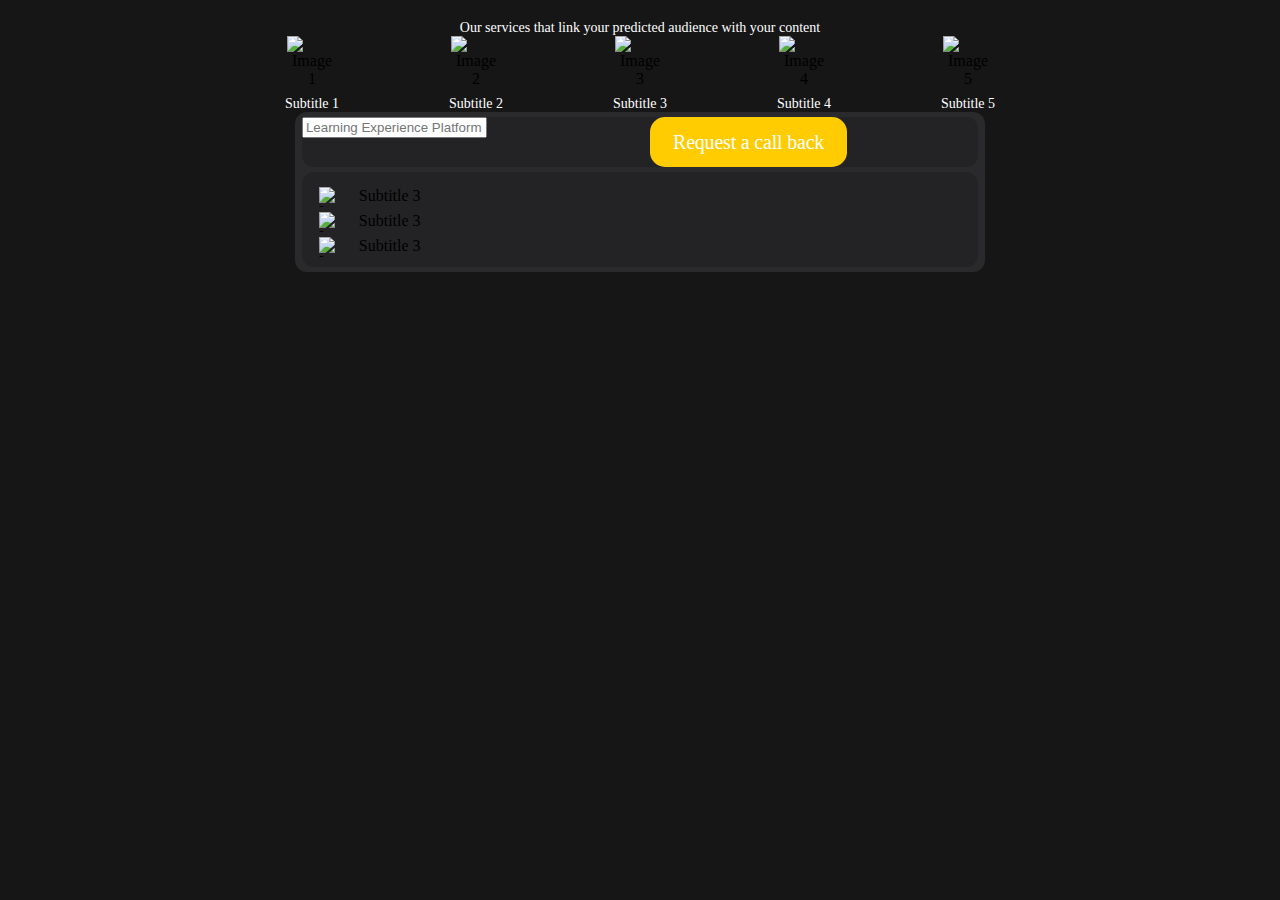
==== index.html @ bbf48a35 "🌂🍂 Checkpoint ./index.html:33983566/3420" ====
<!DOCTYPE html>
<html lang="en">
<head>
<meta charset="UTF-8">
<meta name="viewport" content="width=device-width, initial-scale=1.0">
<title>Div Grid</title>
<style>
    body, html {
        margin: 0;
        padding: 0;
      background-color: #161617;
    }

    .container {
        background-color: #161617;
        width: 100%;
        padding: 20px 0;
        box-sizing: border-box;
    }

    .Entitled {
        max-width: 800px;
        margin: 0 auto;
        display: block;
        gap: 20px;
      text-align: center;
    }
  
  
  
    .title {
        font-size: 14px;
      color: white;
      text-align: center; 
    }
  
      .content {
        max-width: 800px;
        margin: 0 auto;
        display: grid;
        grid-template-columns: repeat(5, 1fr);
        gap: 20px;
    }

    .grid-item {
        text-align: center;
    }

    .grid-item img {
        width: 50px;
        height: 50px;
        display: block;
        margin: 0 auto 10px;
      margin-left: auto;
      margin-right: auto;
      text-align: center; 
    }

    .subtitle {
        font-size: 14px;
      color: white;
      text-align: center; 
    }
  
  
  
      .FormBlock {
        background-color: #2a2a2c;
        width: 90%;
        max-width: 690px;
        padding: 5px 0;
        box-sizing: border-box;
        margin-left: auto;
        margin-right: auto;
         border-radius: 12px;
    }
  
        .FormField {
          background-color: #232325;
        max-width: 98%;
          width: 690px;
        margin: 0 auto;
        display: grid;
        grid-template-columns: repeat(2, 1fr);
        gap: 20px;
          margin-bottom: 5px;
           border-radius: 12px;
    }
  
  
          .FormSuggest {
          background-color: #232325;
             border-radius: 12px;
        max-width: 95%;
        margin: 0 auto;
        display: block;
        gap: 20px;
            text-align: left;
            padding: 10px;
  }
  
            .Sugg {
          background-color: #232325;
              border-radius: 12px;
        max-width: 98%;
        margin: 0 auto;
        display: flex;
        gap: 20px;
            text-align: left;
              margin-top: 5px;
  }
  
  
              .Sugg:hover {
          background-color: #2a2a2c;
  }
  
  
  
  
  
  
    .arrow {
        width: 20px;
        height: 20px;
      text-align: left; 
    }
  
  
  
.FormButton  {
    background-color: #ffcc02;
    color: #fff;
    padding: 8px 15px;
    border: none;
    cursor: pointer;
    font-family: "saasduoPAR" !important;
    font-weight: 100;
    letter-spacing: -0.2px;
    font-size: 20px;
    border-radius: 15px !important;
    margin-left: 0px;
    height: 50px;
    padding-left: 23px;
    padding-right: 23px;
    padding-top: 9px;
}
  
</style>
</head>
<body>

<div class="container">
  
  
  <div class="Entitled">
    <div class="title">Our services that link your predicted audience with your content</div>
    </div>
    <div class="content">
        <div class="grid-item">
            <img src="https://cdn.glitch.global/265632e9-1614-48b8-8076-d1fb44326716/images0.2.png?v=1711030513382" alt="Image 1">
            <div class="subtitle">Subtitle 1</div>
        </div>
        <div class="grid-item">
            <img src="https://cdn.glitch.global/265632e9-1614-48b8-8076-d1fb44326716/images0.2.png?v=1711030513382" alt="Image 2">
            <div class="subtitle">Subtitle 2</div>
        </div>
        <div class="grid-item">
            <img src="https://cdn.glitch.global/265632e9-1614-48b8-8076-d1fb44326716/images0.2.png?v=1711030513382" alt="Image 3">
            <div class="subtitle">Subtitle 3</div>
        </div>
        <div class="grid-item">
            <img src="https://cdn.glitch.global/265632e9-1614-48b8-8076-d1fb44326716/images0.2.png?v=1711030513382" alt="Image 4">
            <div class="subtitle">Subtitle 4</div>
        </div>
        <div class="grid-item">
            <img src="https://cdn.glitch.global/265632e9-1614-48b8-8076-d1fb44326716/images0.2.png?v=1711030513382" alt="Image 5">
            <div class="subtitle">Subtitle 5</div>
        </div>
    </div>
  
  
    <div class="FormBlock">
    <div class="FormField">
              <div class="FormFieldBlock"><input type="text" class="dropdown-inputS" placeholder="Learning Experience Platform">
              </div>
              <div class="FormFieldBlock"><button class="FormButton" onclick="masquerDiv()">Request a call back</button>
              </div>

      </div>
      
        <div class="FormSuggest">
          
<div class="Sugg"><img class="arrow" src="https://cdn.glitch.global/265632e9-1614-48b8-8076-d1fb44326716/images0.2.png?v=1711030513382" alt="Image 3">
<div class="suggestion">Subtitle 3</div></div> 
          
<div class="Sugg"><img class="arrow" src="https://cdn.glitch.global/265632e9-1614-48b8-8076-d1fb44326716/images0.2.png?v=1711030513382" alt="Image 3">
<div class="suggestion">Subtitle 3</div></div> 
          
<div class="Sugg"><img class="arrow" src="https://cdn.glitch.global/265632e9-1614-48b8-8076-d1fb44326716/images0.2.png?v=1711030513382" alt="Image 3">
<div class="suggestion">Subtitle 3</div></div> 
      
      
      </div>
      
      
    </div>
  
  
  
  
</div>

</body>
</html>
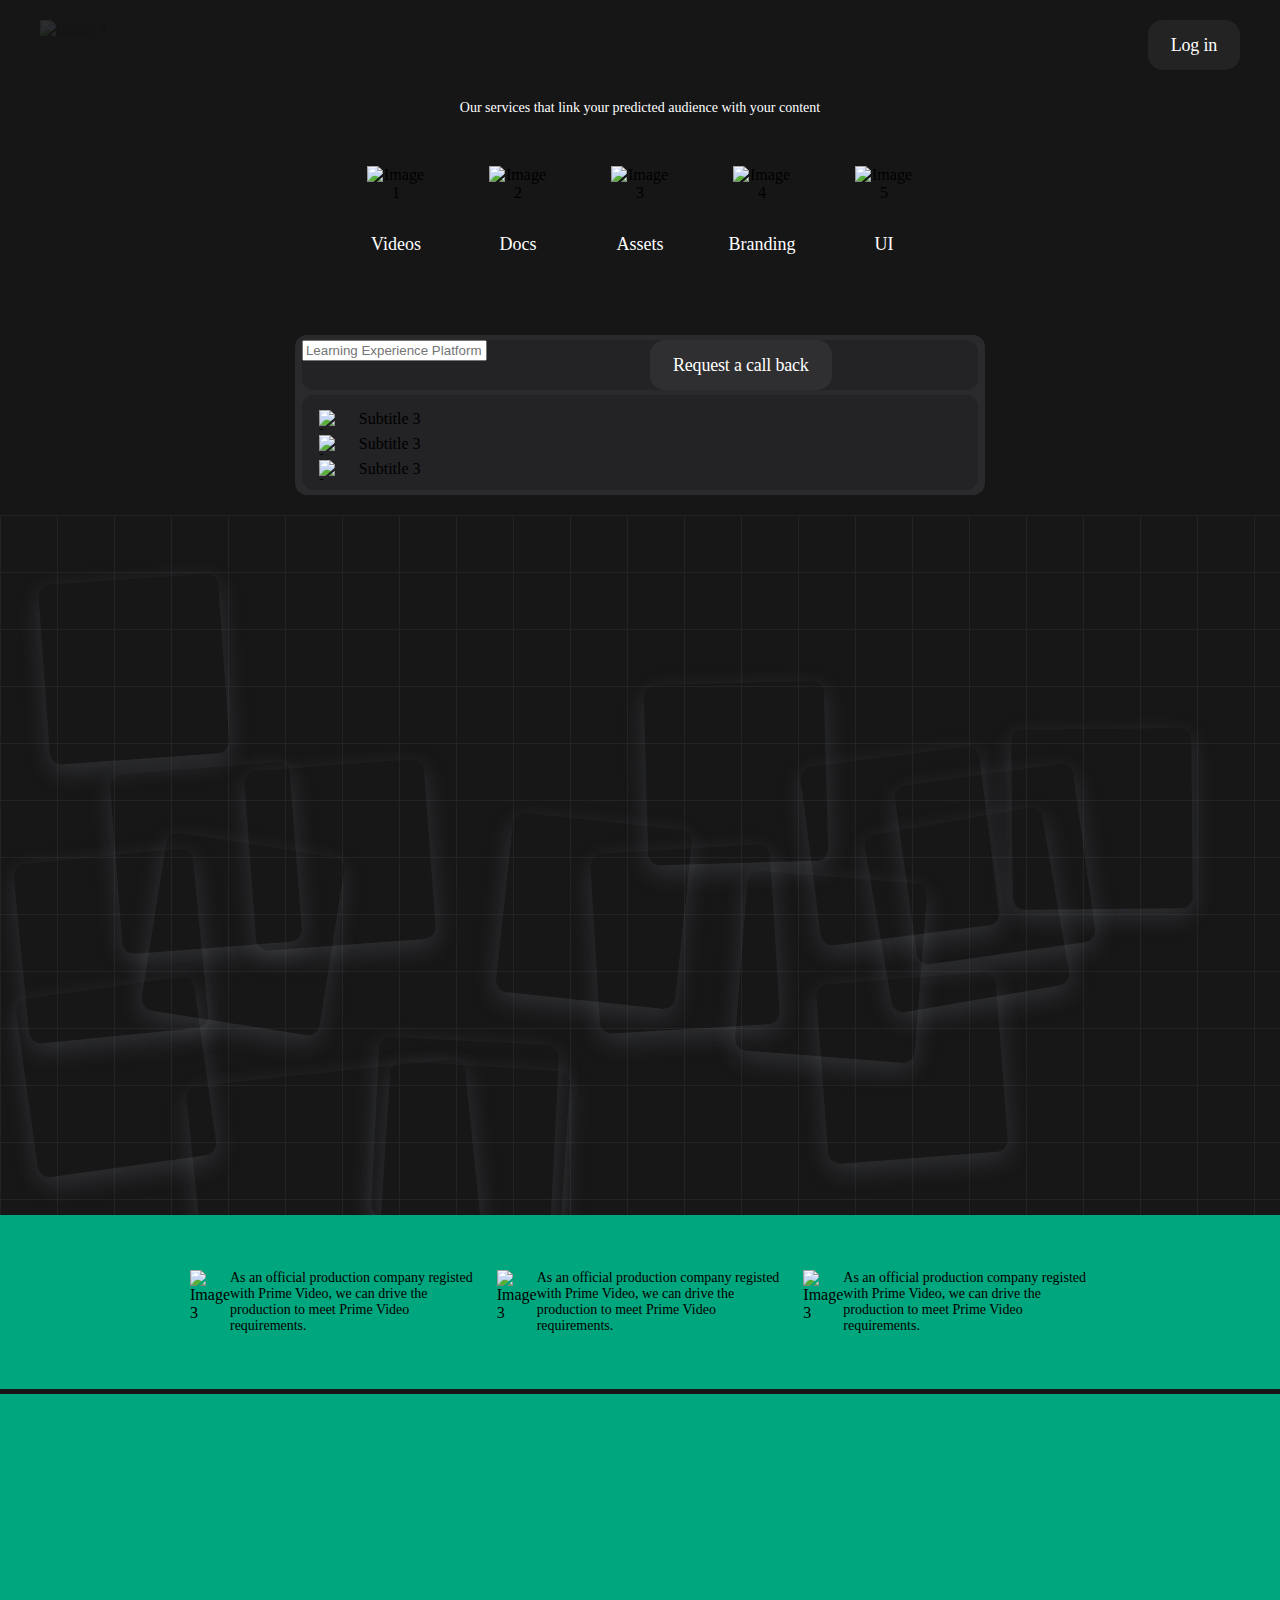
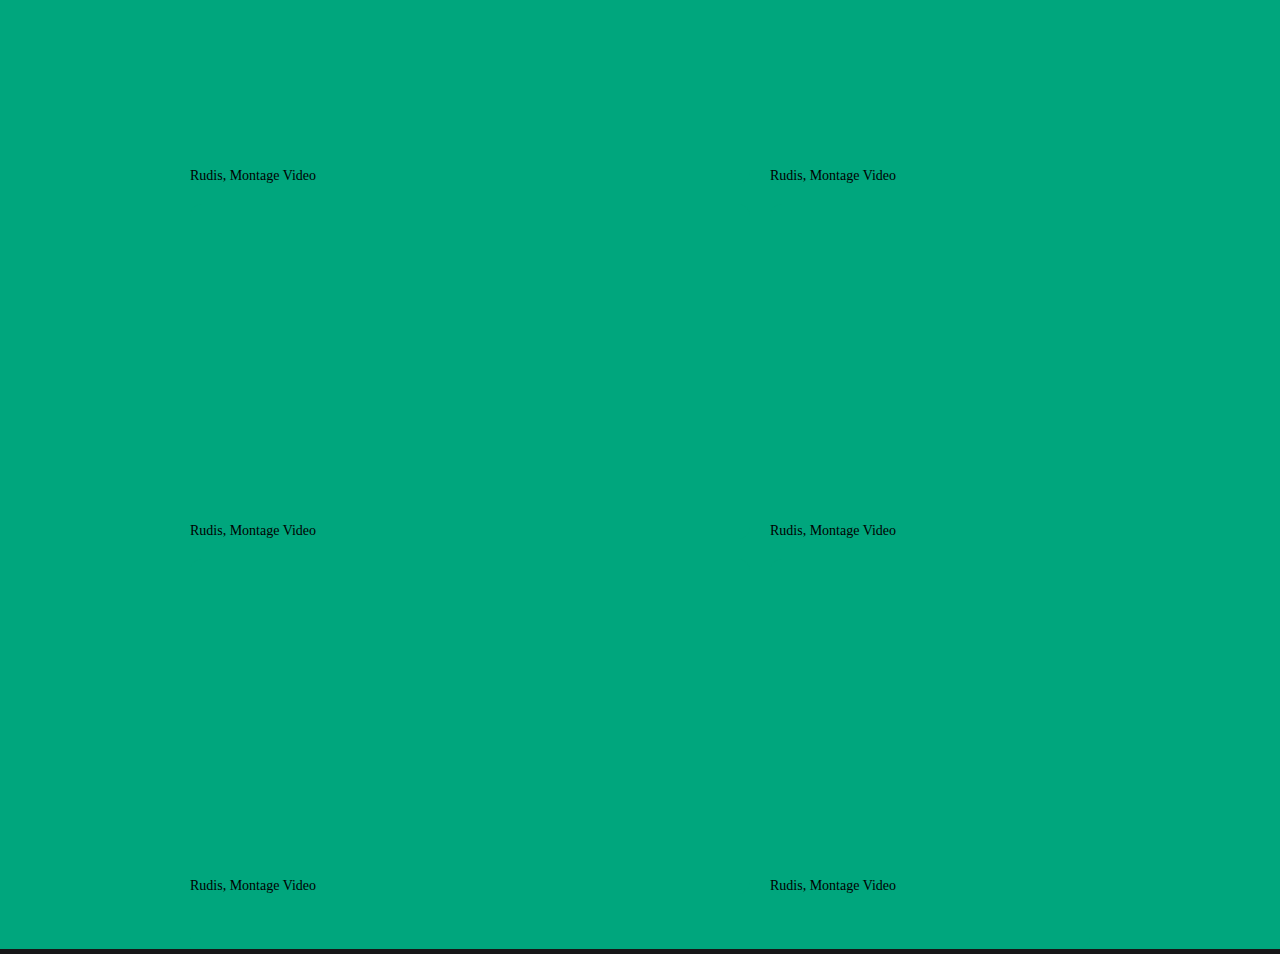
==== commit add33515: "👕🍚 Checkpoint ./index.html:33983566/985" ====
--- a/index.html
+++ b/index.html
@@ -10,6 +10,40 @@
         padding: 0;
       background-color: #161617;
     }
+  
+  
+  
+  @font-face {
+font-family: YS1;
+font-weight: bold;
+src: url("https://cdn.glitch.global/265632e9-1614-48b8-8076-d1fb44326716/YSText-Regular.woff2?v=1711037901826")
+format("opentype");
+}
+  
+    @font-face {
+font-family: YS2;
+font-weight: bold;
+src: url("https://cdn.glitch.global/265632e9-1614-48b8-8076-d1fb44326716/YSDisplay-Bold.woff2?v=1711037902953")
+format("opentype");
+}
+
+  
+    @font-face {
+font-family: YS3;
+font-weight: bold;
+src: url("https://cdn.glitch.global/265632e9-1614-48b8-8076-d1fb44326716/YSDisplay-Medium.woff2?v=1711037904497")
+format("opentype");
+}
+
+  
+    @font-face {
+font-family: YS4;
+font-weight: bold;
+src: url("https://cdn.glitch.global/265632e9-1614-48b8-8076-d1fb44326716/YSDisplay-Regular.woff2?v=1711037906169")
+format("opentype");
+}
+
+  
 
     .container {
         background-color: #161617;
@@ -32,23 +66,42 @@
         font-size: 14px;
       color: white;
       text-align: center; 
+       margin-top: 30px;
+      
+      font-family: "YS1" !important;
     }
   
       .content {
-        max-width: 800px;
+        max-width: 600px;
         margin: 0 auto;
         display: grid;
         grid-template-columns: repeat(5, 1fr);
-        gap: 20px;
+        gap: 10px;
+        margin-top: 30px;
     }
 
     .grid-item {
         text-align: center;
-    }
+      background-color: #161617;
+      border-radius: 12px;
+      padding-top: 20px;
+      padding-bottom: 20px;
+      padding-left: 20px;
+      padding-right: 20px;
+    }
+  
+  
+  
+      .grid-item:hover {
+    transform: scale(1.05);
+    transition-duration: 0.3s;
+              background-color: #232325;
+        cursor: pointer;
+  }
 
     .grid-item img {
-        width: 50px;
-        height: 50px;
+        width: 58px;
+        height: 58px;
         display: block;
         margin: 0 auto 10px;
       margin-left: auto;
@@ -57,9 +110,11 @@
     }
 
     .subtitle {
-        font-size: 14px;
+        font-size: 18px;
       color: white;
       text-align: center; 
+            font-family: "YS1" !important;
+      font-weight: 100;
     }
   
   
@@ -73,6 +128,7 @@
         margin-left: auto;
         margin-right: auto;
          border-radius: 12px;
+        margin-top: 60px;
     }
   
         .FormField {
@@ -129,6 +185,108 @@
   
   
 .FormButton  {
+    background-color: #ffffff0f;
+    color: #fff;
+    padding: 8px 15px;
+    border: none;
+    cursor: pointer;
+    letter-spacing: -0.2px;
+    border-radius: 15px !important;
+    margin-left: 0px;
+    height: 50px;
+    padding-left: 23px;
+    padding-right: 23px;
+    padding-top: 9px;
+  
+  font-size: 18px;
+    color: white;
+    text-align: center;
+    font-family: "YS1" !important;
+    font-weight: 100;
+}
+  
+  
+  
+  
+    .parent {
+        position: relative;
+        width: 100%;
+        height: 700px;
+        overflow: hidden; 
+    }
+
+    .item {
+        width: 180px;
+        height: 180px;
+        background-size: cover;
+        background-position: center;
+        position: absolute;
+        cursor: pointer;
+      border-radius: 12px;
+      box-shadow: rgba(149, 157, 165, 0.2) 0px 8px 24px;
+      
+    }
+  
+  
+  
+    .max {
+        width: 280px !important;
+        height: 280px !important;
+    }
+  
+  
+      .item:hover {
+    transform: scale(1.05) !important;
+    transition-duration: 0.1s;
+        cursor: grab;
+        z-index: 10000 !important;
+      }
+        .carrelage-container {
+        position: relative;
+        width: 100%;
+        overflow: hidden;
+        background-color: #171718; 
+          
+      }
+
+      .carrelage {
+        padding-top: 50px;
+        position: absolute;
+        width: 100%;
+        height: 100%;
+        background-size: 57px 57px;
+        background-image: linear-gradient(
+            to right,
+            #34343866 1px,
+            transparent 1px
+          ),
+          linear-gradient(to bottom, #34343866 1px, transparent 1px);
+        pointer-events: none; 
+      }
+  
+  
+  
+          .ringen {
+          background-color: transparent;
+        max-width: 1200px;
+          width: 100%;
+        margin: 0 auto;
+        display: grid;
+        grid-template-columns: repeat(2, 1fr);
+        gap: 20px;
+          margin-bottom: 5px;
+           border-radius: 12px;
+    }
+  
+  
+  
+            .imglog {
+          width: 140px;
+              opacity: 0.1;
+    }
+  
+  
+  .FormLog  {
     background-color: #ffcc02;
     color: #fff;
     padding: 8px 15px;
@@ -139,43 +297,63 @@
     letter-spacing: -0.2px;
     font-size: 20px;
     border-radius: 15px !important;
-    margin-left: 0px;
+    margin-left: auto;
     height: 50px;
     padding-left: 23px;
     padding-right: 23px;
     padding-top: 9px;
 }
   
+              .ringenCOL1 {
+         text-align: left;
+                 display: block;
+    }
+  
+  
+                .ringenCOL2 {
+         text-align: right;
+                  display: block;
+    }
+  
 </style>
 </head>
 <body>
 
 <div class="container">
   
+  
+    <div class="ringen">
+          <div class="ringenCOL1">
+    <img class="imglog" src="https://cdn.glitch.global/265632e9-1614-48b8-8076-d1fb44326716/white.svg?v=1711038207865" alt="Image 1">
+    </div>
+          <div class="ringenCOL2">
+    <button class="FormButton" onclick="masquerDiv()">Log in</button>
+    </div>
+    </div>
   
   <div class="Entitled">
     <div class="title">Our services that link your predicted audience with your content</div>
     </div>
     <div class="content">
         <div class="grid-item">
-            <img src="https://cdn.glitch.global/265632e9-1614-48b8-8076-d1fb44326716/images0.2.png?v=1711030513382" alt="Image 1">
-            <div class="subtitle">Subtitle 1</div>
+            <img src="https://cdn.glitch.global/265632e9-1614-48b8-8076-d1fb44326716/Video.svg?v=1711039439107" alt="Image 1">
+            <div class="subtitle">Videos</div>
         </div>
         <div class="grid-item">
-            <img src="https://cdn.glitch.global/265632e9-1614-48b8-8076-d1fb44326716/images0.2.png?v=1711030513382" alt="Image 2">
-            <div class="subtitle">Subtitle 2</div>
+            <img src="https://cdn.glitch.global/265632e9-1614-48b8-8076-d1fb44326716/cloud.svg?v=1711053554997" alt="Image 2">
+            <div class="subtitle">Docs</div>
         </div>
         <div class="grid-item">
-            <img src="https://cdn.glitch.global/265632e9-1614-48b8-8076-d1fb44326716/images0.2.png?v=1711030513382" alt="Image 3">
-            <div class="subtitle">Subtitle 3</div>
+            <img src="https://cdn.glitch.global/265632e9-1614-48b8-8076-d1fb44326716/Asset.svg?v=1711040420297" alt="Image 3">
+            <div class="subtitle">Assets</div>
         </div>
         <div class="grid-item">
-            <img src="https://cdn.glitch.global/265632e9-1614-48b8-8076-d1fb44326716/images0.2.png?v=1711030513382" alt="Image 4">
-            <div class="subtitle">Subtitle 4</div>
+            <img src="https://cdn.glitch.global/265632e9-1614-48b8-8076-d1fb44326716/Branding.svg?v=1711041204524" alt="Image 4">
+            <div class="subtitle">Branding</div>
         </div>
         <div class="grid-item">
-            <img src="https://cdn.glitch.global/265632e9-1614-48b8-8076-d1fb44326716/images0.2.png?v=1711030513382" alt="Image 5">
-            <div class="subtitle">Subtitle 5</div>
+            <img src="https://cdn.glitch.global/265632e9-1614-48b8-8076-d1fb44326716/UI.svg?v=1711052436266" alt="Image 5">
+            <div class="subtitle">UI</div>
         </div>
     </div>
   
@@ -211,5 +389,283 @@
   
 </div>
 
+  
+  
+    
+  
+      <div class="carrelage-container">
+      <div class="carrelage" id="carrelage"></div>
+        
+        
+<div class="parent" id="parent">
+    <!-- Ajouter chaque div-item avec une classe individuelle pour l'image de fond et un lien href individuel -->
+      <div class="item lutte1" style="background-image: url('https://cdn.glitch.global/838d87f3-f7f8-4508-b4dd-6b86e4dd7d97/c9-aa4dc061d436d2525b5f05d8e5679b4d.png?v=1710942555973');" data-href="URL_LIEN_1"></div>
+    <div class="item max lutte2" style="background-image: url('https://cdn.glitch.global/838d87f3-f7f8-4508-b4dd-6b86e4dd7d97/c8-7f049b095a11c1af504fb330375ebd1d.png?v=1710942647661');" data-href="URL_LIEN_2"></div>
+    <div class="item lutte3" style="background-image: url('https://cdn.glitch.global/838d87f3-f7f8-4508-b4dd-6b86e4dd7d97/c3-d2b551f949e3a3159dac946231bdfc2e.png?v=1710942643131');" data-href="URL_LIEN_3"></div>
+      <div class="item lutte4" style="background-image: url('https://cdn.glitch.global/838d87f3-f7f8-4508-b4dd-6b86e4dd7d97/c9-aa4dc061d436d2525b5f05d8e5679b4d.png?v=1710942555973');" data-href="URL_LIEN_1"></div>
+    <div class="item" style="background-image: url('https://cdn.glitch.global/838d87f3-f7f8-4508-b4dd-6b86e4dd7d97/c8-7f049b095a11c1af504fb330375ebd1d.png?v=1710942647661');" data-href="URL_LIEN_2"></div>
+    <div class="item" style="background-image: url('https://cdn.glitch.global/838d87f3-f7f8-4508-b4dd-6b86e4dd7d97/c3-d2b551f949e3a3159dac946231bdfc2e.png?v=1710942643131');" data-href="URL_LIEN_3"></div>
+      <div class="item" style="background-image: url('https://cdn.glitch.global/838d87f3-f7f8-4508-b4dd-6b86e4dd7d97/c9-aa4dc061d436d2525b5f05d8e5679b4d.png?v=1710942555973');" data-href="URL_LIEN_1"></div>
+    <div class="item" style="background-image: url('https://cdn.glitch.global/838d87f3-f7f8-4508-b4dd-6b86e4dd7d97/c8-7f049b095a11c1af504fb330375ebd1d.png?v=1710942647661');" data-href="URL_LIEN_2"></div>
+    <div class="item" style="background-image: url('https://cdn.glitch.global/838d87f3-f7f8-4508-b4dd-6b86e4dd7d97/c3-d2b551f949e3a3159dac946231bdfc2e.png?v=1710942643131');" data-href="URL_LIEN_3"></div>
+      <div class="item" style="background-image: url('https://cdn.glitch.global/838d87f3-f7f8-4508-b4dd-6b86e4dd7d97/c9-aa4dc061d436d2525b5f05d8e5679b4d.png?v=1710942555973');" data-href="URL_LIEN_1"></div>
+    <div class="item" style="background-image: url('https://cdn.glitch.global/838d87f3-f7f8-4508-b4dd-6b86e4dd7d97/c8-7f049b095a11c1af504fb330375ebd1d.png?v=1710942647661');" data-href="URL_LIEN_2"></div>
+    <div class="item" style="background-image: url('https://cdn.glitch.global/838d87f3-f7f8-4508-b4dd-6b86e4dd7d97/c3-d2b551f949e3a3159dac946231bdfc2e.png?v=1710942643131');" data-href="URL_LIEN_3"></div>
+      <div class="item" style="background-image: url('https://cdn.glitch.global/838d87f3-f7f8-4508-b4dd-6b86e4dd7d97/c9-aa4dc061d436d2525b5f05d8e5679b4d.png?v=1710942555973');" data-href="URL_LIEN_1"></div>
+    <div class="item" style="background-image: url('https://cdn.glitch.global/838d87f3-f7f8-4508-b4dd-6b86e4dd7d97/c8-7f049b095a11c1af504fb330375ebd1d.png?v=1710942647661');" data-href="URL_LIEN_2"></div>
+    <div class="item" style="background-image: url('https://cdn.glitch.global/838d87f3-f7f8-4508-b4dd-6b86e4dd7d97/c3-d2b551f949e3a3159dac946231bdfc2e.png?v=1710942643131');" data-href="URL_LIEN_3"></div>
+    <div class="item" style="background-image: url('https://cdn.glitch.global/838d87f3-f7f8-4508-b4dd-6b86e4dd7d97/c9-aa4dc061d436d2525b5f05d8e5679b4d.png?v=1710942555973');" data-href="URL_LIEN_1"></div>
+    <div class="item" style="background-image: url('https://cdn.glitch.global/838d87f3-f7f8-4508-b4dd-6b86e4dd7d97/c8-7f049b095a11c1af504fb330375ebd1d.png?v=1710942647661');" data-href="URL_LIEN_2"></div>
+    <div class="item" style="background-image: url('https://cdn.glitch.global/838d87f3-f7f8-4508-b4dd-6b86e4dd7d97/c3-d2b551f949e3a3159dac946231bdfc2e.png?v=1710942643131');" data-href="URL_LIEN_3"></div>
+    <!-- Ajouter d'autres div-items avec des images et des liens différents -->
+</div>
+        
+        <script>
+    document.addEventListener("DOMContentLoaded", function() {
+        setTimeout(function() {
+            document.querySelector('.lutte1').style.display = 'block';
+        }, 3000); // Div1 apparaît après 3 secondes
+        
+        setTimeout(function() {
+            document.querySelector('.lutte2').style.display = 'block';
+        }, 6000); // Div2 apparaît après 6 secondes
+        
+        setTimeout(function() {
+            document.querySelector('.lutte3').style.display = 'block';
+        }, 9000); // Div3 apparaît après 9 secondes
+    });
+</script>
+        
+        
+</div>
+<script>
+    document.addEventListener('DOMContentLoaded', function() {
+        const items = document.querySelectorAll('.item');
+
+        items.forEach(item => {
+            // Positionner chaque div-item de manière aléatoire dans la div parente
+            const randomX = Math.random() * 80 + '%'; // Position horizontale aléatoire
+            const randomY = Math.random() * 80 + '%'; // Position verticale aléatoire
+            const rotation = Math.random() * 20 - 10; // Rotation aléatoire entre -10deg et 10deg
+
+            item.style.left = randomX;
+            item.style.top = randomY;
+            item.style.transform = 'rotate(' + rotation + 'deg)';
+        });
+
+        items.forEach(item => {
+            item.addEventListener('mousedown', function(event) {
+                let shiftX = event.clientX - item.getBoundingClientRect().left;
+                let shiftY = event.clientY - item.getBoundingClientRect().top;
+
+                item.style.position = 'absolute';
+                item.style.zIndex = 700;
+
+                document.body.append(item);
+
+                moveAt(event.pageX, event.pageY);
+
+                function moveAt(pageX, pageY) {
+                    item.style.left = pageX - shiftX + 'px';
+                    item.style.top = pageY - shiftY + 'px';
+                }
+
+                function onMouseMove(event) {
+                    moveAt(event.pageX, event.pageY);
+                }
+
+                document.addEventListener('mousemove', onMouseMove);
+
+                item.onmouseup = function() {
+                    document.removeEventListener('mousemove', onMouseMove);
+                    item.onmouseup = null;
+                };
+
+            });
+
+            item.ondragstart = function() {
+                return false;
+            };
+
+            // Ajouter un événement de clic pour rediriger vers le lien href
+            item.addEventListener('click', function() {
+                const href = item.getAttribute('data-href');
+                if (href) {
+                    window.location.href = href;
+                }
+            });
+        });
+    });
+</script>
+  
+  
+  
+   <div class="PartnersBand">
+  
+          <div class="Partners">
+          
+<div class="PartnerDiv">
+<img class="LogoPartner" src="https://cdn.glitch.global/265632e9-1614-48b8-8076-d1fb44326716/amazon-prime-video-logo.svg?v=1711032372558" alt="Image 3">
+<div class="DescriptionPartner">As an official production company registed with Prime Video, we can drive the production to meet Prime Video requirements.</div>
+            </div> 
+          
+<div class="PartnerDiv">
+<img class="LogoPartner" src="https://cdn.glitch.global/265632e9-1614-48b8-8076-d1fb44326716/amazon-prime-video-logo.svg?v=1711032372558" alt="Image 3">
+<div class="DescriptionPartner">As an official production company registed with Prime Video, we can drive the production to meet Prime Video requirements.</div>
+            </div> 
+            
+            <div class="PartnerDiv">
+<img class="LogoPartner" src="https://cdn.glitch.global/265632e9-1614-48b8-8076-d1fb44326716/amazon-prime-video-logo.svg?v=1711032372558" alt="Image 3">
+<div class="DescriptionPartner">As an official production company registed with Prime Video, we can drive the production to meet Prime Video requirements.</div>
+            </div> 
+      
+      
+      </div>
+      </div>
+  
+  <style>
+    
+    
+              .PartnersBand {
+          background-color: #00a67d;
+        width: 100%;
+    }
+  
+          .Partners {
+          background-color: #00a67d;
+        max-width: 98%;
+          width: 900px;
+        margin: 0 auto;
+        display: grid;
+        grid-template-columns: repeat(3, 1fr);
+        gap: 20px;
+          margin-bottom: 5px;
+           border-radius: 12px;
+            margin-left: auto;
+            margin-right: auto;
+            padding-top: 55px;
+             padding-bottom: 55px;
+    }
+    
+    
+              .PartnerDiv {
+          background-color: #00a67d;
+                display: flex;
+           border-radius: 12px;
+    }
+    
+    
+                  .LogoPartner {
+          width: 70px;
+    }
+    
+                      .DescriptionPartner {
+          font-size: 14px;
+    }
+  
+  
+  
+  </style>
+  
+  
+  
+  
+  
+  
+  
+  
+  
+  
+   <div class="VideosBand">
+  
+          <div class="Videos">
+          
+<div class="VideoDiv">
+  <iframe width="560" height="315" src="https://www.youtube-nocookie.com/embed/KRmBuQlMDNc?si=Qm5iHX0j8dlrChAo" title="YouTube video player" frameborder="0" allow="accelerometer; autoplay; clipboard-write; encrypted-media; gyroscope; picture-in-picture; web-share" referrerpolicy="strict-origin-when-cross-origin" allowfullscreen></iframe>
+<div class="DescriptionVideo">Rudis, Montage Video</div>
+            </div> 
+          
+            
+<div class="VideoDiv">
+<iframe width="560" height="315" src="https://www.youtube-nocookie.com/embed/s88lGQNJKOc?si=SsYixZkh0gRLTnwB" title="YouTube video player" frameborder="0" allow="accelerometer; autoplay; clipboard-write; encrypted-media; gyroscope; picture-in-picture; web-share" referrerpolicy="strict-origin-when-cross-origin" allowfullscreen></iframe> 
+    <div class="DescriptionVideo">Rudis, Montage Video</div>        </div> 
+      
+            
+            <div class="VideoDiv">
+<iframe width="560" height="315" src="https://www.youtube-nocookie.com/embed/ZmJ4TZIYCOM?si=PR_8GPHcwFP3vqxJ" title="YouTube video player" frameborder="0" allow="accelerometer; autoplay; clipboard-write; encrypted-media; gyroscope; picture-in-picture; web-share" referrerpolicy="strict-origin-when-cross-origin" allowfullscreen></iframe>
+<div class="DescriptionVideo">Rudis, Montage Video</div> </div> 
+          
+            
+            <div class="VideoDiv">
+<iframe width="560" height="315" src="https://www.youtube-nocookie.com/embed/Dvzg5Nl2gF0?si=FjIKM-3RxPiGYihH" title="YouTube video player" frameborder="0" allow="accelerometer; autoplay; clipboard-write; encrypted-media; gyroscope; picture-in-picture; web-share" referrerpolicy="strict-origin-when-cross-origin" allowfullscreen></iframe>
+<div class="DescriptionVideo">Rudis, Montage Video</div> </div> 
+          
+      
+            
+                        
+            <div class="VideoDiv">
+<iframe width="560" height="315" src="https://www.youtube-nocookie.com/embed/HVNDS09CQqM?si=rLqGUG1I73N8z17N" title="YouTube video player" frameborder="0" allow="accelerometer; autoplay; clipboard-write; encrypted-media; gyroscope; picture-in-picture; web-share" referrerpolicy="strict-origin-when-cross-origin" allowfullscreen></iframe>
+<div class="DescriptionVideo">Rudis, Montage Video</div> </div> 
+          
+            
+            <div class="VideoDiv">
+<iframe width="560" height="315" src="https://www.youtube-nocookie.com/embed/uxQyS_zK1-Y?si=aylLYntC1Bh95IrK" title="YouTube video player" frameborder="0" allow="accelerometer; autoplay; clipboard-write; encrypted-media; gyroscope; picture-in-picture; web-share" referrerpolicy="strict-origin-when-cross-origin" allowfullscreen></iframe>
+<div class="DescriptionVideo">Rudis, Montage Video</div> </div> 
+       
+            
+            
+      </div>
+      </div>
+  
+  <style>
+    
+        
+              .iframe {
+          border-radius: 12px;
+    }
+  
+              .VideosBand {
+          background-color: #00a67d;
+        width: 100%;
+    }
+  
+          .Videos {
+          background-color: #00a67d;
+        max-width: 98%;
+          width: 900px;
+        margin: 0 auto;
+        display: grid;
+        grid-template-columns: repeat(2, 1fr);
+        gap: 20px;
+          margin-bottom: 5px;
+           border-radius: 12px;
+            margin-left: auto;
+            margin-right: auto;
+            padding-top: 55px;
+             padding-bottom: 55px;
+    }
+    
+    
+              .VideoDiv {
+          background-color: #00a67d;
+                display: block;
+           border-radius: 12px;
+    }
+    
+    
+                  .LogoVideo {
+          width: 70px;
+    }
+    
+                      .DescriptionVideo {
+          font-size: 14px;
+    }
+  
+  
+  
+  </style>
+  
+  
+  
 </body>
 </html>
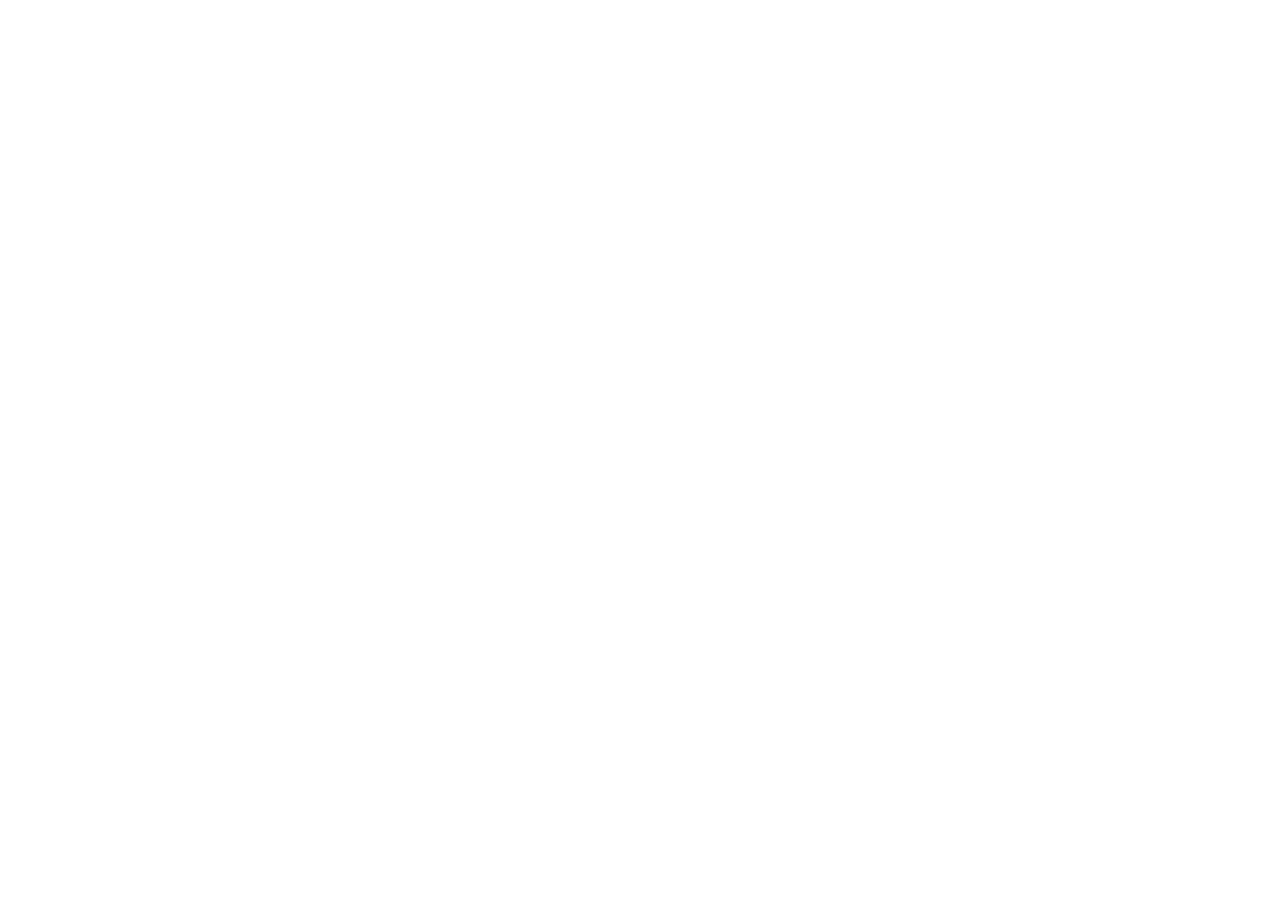
==== commit 4077fe20: "👻🍱 Checkpoint ./index.html:33983566/20297" ====
--- a/index.html
+++ b/index.html
@@ -1,8 +1,43 @@
 <!DOCTYPE html>
-<html lang="en">
+<html lang="en" translate="no">
 <head>
-<meta charset="UTF-8">
-<meta name="viewport" content="width=device-width, initial-scale=1.0">
+    <meta charset="UTF-8" />
+    <meta name="viewport" content="width=device-width, initial-scale=1.0" />
+    <link rel="stylesheet" type="text/css" href="styles.css" />
+    <meta name="google" content="notranslate" />
+    <meta charset="utf-8" />
+    <meta name="viewport" content="width=device-width, initial-scale=1" />
+    <title>SaaSduo — Each interaction matters</title>
+    <link
+      rel="icon"
+      href="https://cdn.glitch.global/c0151ab8-f45e-43cf-ba43-a2348a9a865e/SaaSduo%20Google%20Meta%20Favicon%202024.png?v=1704796237960"
+    />
+    <link rel="canonical" href="saasduo.com" />
+
+    <meta
+      name="description"
+      content="SaaSduo builds mission-critical software and platforms that helps SMBs and industry leaders bloom — We craft personalized end-to-end experiences and systems ; to centralize external or internal features and activities. "
+    />
+    <meta property="og:title" content="SaaSduo — Each interaction matters" />
+    <meta property="og:type" content="article" />
+    <meta property="og:url" content="saasduo.com" />
+    <meta
+      property="og:description"
+      content="SaaSduo builds mission-critical software and platforms that helps SMBs and industry leaders bloom — We craft personalized end-to-end experiences and systems ; to centralize external or internal features and activities. "
+    />
+    <meta
+      property="og:image"
+      content="https://cdn.glitch.global/c0151ab8-f45e-43cf-ba43-a2348a9a865e/SaaSduo.com%20Google%20SEO%20Meta%202024.png?v=1704796488014"
+    />
+    <meta
+      name="twitter:card"
+      content="SaaSduo builds mission-critical software and platforms that helps SMBs and industry leaders bloom — We craft personalized end-to-end experiences and systems ; to centralize external or internal features and activities. "
+    />
+    <meta
+      name="keywords"
+      content="saasduo, SaaSduo, Saasduo, saas duo, roesch ronan, ronan roesch, saasduo.com"
+    />
+  
 <title>Div Grid</title>
 <style>
     body, html {
@@ -185,7 +220,7 @@
   
   
 .FormButton  {
-    background-color: #ffffff0f;
+    background: linear-gradient(222deg, #ff7a62, #d9472d);
     color: #fff;
     padding: 8px 15px;
     border: none;
@@ -200,6 +235,29 @@
   
   font-size: 18px;
     color: white;
+    text-align: center;
+    font-family: "YS1" !important;
+    font-weight: 100;
+}
+  
+  
+  
+  .NavButton  {
+    background: linear-gradient(222deg, #ff7a62, #d9472d);
+    color: #fff;
+    border: none;
+    cursor: pointer;
+    letter-spacing: -0.2px;
+    border-radius: 15px !important;
+margin-right: 25px;
+    margin-top: 25px;
+    height: 50px;
+    padding-left: 20px;
+    padding-right: 20px;
+    padding-top: 5px;
+      padding-bottom: 5px;
+  font-size: 18px;
+    color: #fff;
     text-align: center;
     font-family: "YS1" !important;
     font-weight: 100;
@@ -268,7 +326,6 @@
   
           .ringen {
           background-color: transparent;
-        max-width: 1200px;
           width: 100%;
         margin: 0 auto;
         display: grid;
@@ -276,6 +333,11 @@
         gap: 20px;
           margin-bottom: 5px;
            border-radius: 12px;
+            
+                position: -webkit-sticky; /* For Safari */
+    position: sticky;
+    top: 0; /* Stick to the top */
+            z-index: 10000;
     }
   
   
@@ -318,40 +380,39 @@
 </style>
 </head>
 <body>
-
-<div class="container">
-  
-  
     <div class="ringen">
           <div class="ringenCOL1">
     <img class="imglog" src="https://cdn.glitch.global/265632e9-1614-48b8-8076-d1fb44326716/white.svg?v=1711038207865" alt="Image 1">
     </div>
           <div class="ringenCOL2">
-    <button class="FormButton" onclick="masquerDiv()">Log in</button>
+    <button class="NavButton" onclick="openPopup()">Contact Sales</button>
     </div>
     </div>
+<div class="container">
+  
+
   
   <div class="Entitled">
     <div class="title">Our services that link your predicted audience with your content</div>
     </div>
     <div class="content">
-        <div class="grid-item">
+        <div class="grid-item" onclick="openPopup()">
             <img src="https://cdn.glitch.global/265632e9-1614-48b8-8076-d1fb44326716/Video.svg?v=1711039439107" alt="Image 1">
             <div class="subtitle">Videos</div>
         </div>
-        <div class="grid-item">
+        <div class="grid-item" onclick="openPopup()">
             <img src="https://cdn.glitch.global/265632e9-1614-48b8-8076-d1fb44326716/cloud.svg?v=1711053554997" alt="Image 2">
             <div class="subtitle">Docs</div>
         </div>
-        <div class="grid-item">
+        <div class="grid-item" onclick="openPopup()">
             <img src="https://cdn.glitch.global/265632e9-1614-48b8-8076-d1fb44326716/Asset.svg?v=1711040420297" alt="Image 3">
             <div class="subtitle">Assets</div>
         </div>
-        <div class="grid-item">
+        <div class="grid-item" onclick="openPopup()">
             <img src="https://cdn.glitch.global/265632e9-1614-48b8-8076-d1fb44326716/Branding.svg?v=1711041204524" alt="Image 4">
             <div class="subtitle">Branding</div>
         </div>
-        <div class="grid-item">
+        <div class="grid-item" onclick="openPopup()">
             <img src="https://cdn.glitch.global/265632e9-1614-48b8-8076-d1fb44326716/UI.svg?v=1711052436266" alt="Image 5">
             <div class="subtitle">UI</div>
         </div>
@@ -362,21 +423,18 @@
     <div class="FormField">
               <div class="FormFieldBlock"><input type="text" class="dropdown-inputS" placeholder="Learning Experience Platform">
               </div>
-              <div class="FormFieldBlock"><button class="FormButton" onclick="masquerDiv()">Request a call back</button>
+              <div class="FormFieldBlock"><button class="FormButton" onclick="openPopup()">Request a call back</button>
               </div>
 
       </div>
       
         <div class="FormSuggest">
           
-<div class="Sugg"><img class="arrow" src="https://cdn.glitch.global/265632e9-1614-48b8-8076-d1fb44326716/images0.2.png?v=1711030513382" alt="Image 3">
-<div class="suggestion">Subtitle 3</div></div> 
+<div class="Sugg"><div class="suggestion">Subtitle 3</div></div> 
           
-<div class="Sugg"><img class="arrow" src="https://cdn.glitch.global/265632e9-1614-48b8-8076-d1fb44326716/images0.2.png?v=1711030513382" alt="Image 3">
-<div class="suggestion">Subtitle 3</div></div> 
+<div class="Sugg"><div class="suggestion">Subtitle 3</div></div> 
           
-<div class="Sugg"><img class="arrow" src="https://cdn.glitch.global/265632e9-1614-48b8-8076-d1fb44326716/images0.2.png?v=1711030513382" alt="Image 3">
-<div class="suggestion">Subtitle 3</div></div> 
+<div class="Sugg"><div class="suggestion">Subtitle 3</div></div> 
       
       
       </div>
@@ -399,10 +457,10 @@
         
 <div class="parent" id="parent">
     <!-- Ajouter chaque div-item avec une classe individuelle pour l'image de fond et un lien href individuel -->
-      <div class="item lutte1" style="background-image: url('https://cdn.glitch.global/838d87f3-f7f8-4508-b4dd-6b86e4dd7d97/c9-aa4dc061d436d2525b5f05d8e5679b4d.png?v=1710942555973');" data-href="URL_LIEN_1"></div>
-    <div class="item max lutte2" style="background-image: url('https://cdn.glitch.global/838d87f3-f7f8-4508-b4dd-6b86e4dd7d97/c8-7f049b095a11c1af504fb330375ebd1d.png?v=1710942647661');" data-href="URL_LIEN_2"></div>
-    <div class="item lutte3" style="background-image: url('https://cdn.glitch.global/838d87f3-f7f8-4508-b4dd-6b86e4dd7d97/c3-d2b551f949e3a3159dac946231bdfc2e.png?v=1710942643131');" data-href="URL_LIEN_3"></div>
-      <div class="item lutte4" style="background-image: url('https://cdn.glitch.global/838d87f3-f7f8-4508-b4dd-6b86e4dd7d97/c9-aa4dc061d436d2525b5f05d8e5679b4d.png?v=1710942555973');" data-href="URL_LIEN_1"></div>
+      <div class="item " style="background-image: url('https://cdn.glitch.global/838d87f3-f7f8-4508-b4dd-6b86e4dd7d97/c9-aa4dc061d436d2525b5f05d8e5679b4d.png?v=1710942555973');" data-href="URL_LIEN_1"></div>
+    <div class="item max" style="background-image: url('https://cdn.glitch.global/838d87f3-f7f8-4508-b4dd-6b86e4dd7d97/c8-7f049b095a11c1af504fb330375ebd1d.png?v=1710942647661');" data-href="URL_LIEN_2"></div>
+    <div class="item " style="background-image: url('https://cdn.glitch.global/838d87f3-f7f8-4508-b4dd-6b86e4dd7d97/c3-d2b551f949e3a3159dac946231bdfc2e.png?v=1710942643131');" data-href="URL_LIEN_3"></div>
+      <div class="item " style="background-image: url('https://cdn.glitch.global/838d87f3-f7f8-4508-b4dd-6b86e4dd7d97/c9-aa4dc061d436d2525b5f05d8e5679b4d.png?v=1710942555973');" data-href="URL_LIEN_1"></div>
     <div class="item" style="background-image: url('https://cdn.glitch.global/838d87f3-f7f8-4508-b4dd-6b86e4dd7d97/c8-7f049b095a11c1af504fb330375ebd1d.png?v=1710942647661');" data-href="URL_LIEN_2"></div>
     <div class="item" style="background-image: url('https://cdn.glitch.global/838d87f3-f7f8-4508-b4dd-6b86e4dd7d97/c3-d2b551f949e3a3159dac946231bdfc2e.png?v=1710942643131');" data-href="URL_LIEN_3"></div>
       <div class="item" style="background-image: url('https://cdn.glitch.global/838d87f3-f7f8-4508-b4dd-6b86e4dd7d97/c9-aa4dc061d436d2525b5f05d8e5679b4d.png?v=1710942555973');" data-href="URL_LIEN_1"></div>
@@ -420,21 +478,6 @@
     <!-- Ajouter d'autres div-items avec des images et des liens différents -->
 </div>
         
-        <script>
-    document.addEventListener("DOMContentLoaded", function() {
-        setTimeout(function() {
-            document.querySelector('.lutte1').style.display = 'block';
-        }, 3000); // Div1 apparaît après 3 secondes
-        
-        setTimeout(function() {
-            document.querySelector('.lutte2').style.display = 'block';
-        }, 6000); // Div2 apparaît après 6 secondes
-        
-        setTimeout(function() {
-            document.querySelector('.lutte3').style.display = 'block';
-        }, 9000); // Div3 apparaît après 9 secondes
-    });
-</script>
         
         
 </div>
@@ -499,33 +542,285 @@
 </script>
   
   
-  
-   <div class="PartnersBand">
-  
-          <div class="Partners">
-          
-<div class="PartnerDiv">
-<img class="LogoPartner" src="https://cdn.glitch.global/265632e9-1614-48b8-8076-d1fb44326716/amazon-prime-video-logo.svg?v=1711032372558" alt="Image 3">
-<div class="DescriptionPartner">As an official production company registed with Prime Video, we can drive the production to meet Prime Video requirements.</div>
-            </div> 
-          
-<div class="PartnerDiv">
-<img class="LogoPartner" src="https://cdn.glitch.global/265632e9-1614-48b8-8076-d1fb44326716/amazon-prime-video-logo.svg?v=1711032372558" alt="Image 3">
-<div class="DescriptionPartner">As an official production company registed with Prime Video, we can drive the production to meet Prime Video requirements.</div>
-            </div> 
+      <div id="popup-container">
+      <div id="internalpop">
+        <button id="close-btn" onclick="closePopup()">Cancel</button>
+        <p class="popupTXT">Share with us your request</p>
+
+        <div id="formX">
+          <form
+            id="FORM_ID"
+            method="POST"
+            action="https://script.google.com/macros/s/AKfycbxBTCR2D2Gm1MFO21ZYytTUpLqqm2nUv-Q58JVUdV3sKwg9qE3cCy3qbaNhpuCo7ibSVw/exec"
+          >
+            <input
+              class="gum"
+              name="Emailx"
+              type="email"
+              placeholder="Email"
+              maxlength="35"
+              required
+            />
+            <input
+              class="gum"
+              name="Telx"
+              type="text"
+              placeholder="Phone"
+              maxlength="35"
+              required
+            />
+            <input
+              class="gum"
+              name="Entreprisex"
+              type="text"
+              placeholder="Company"
+              maxlength="35"
+              required
+            />
+
+            <textarea
+              class="gum gumtxtplus f2"
+              name="demandex"
+              placeholder="Request summary"
+              maxlength="400"
+            ></textarea
+            ><br />
+
+            <button type="submit" class="gumbtn">Submit</button>
             
-            <div class="PartnerDiv">
-<img class="LogoPartner" src="https://cdn.glitch.global/265632e9-1614-48b8-8076-d1fb44326716/amazon-prime-video-logo.svg?v=1711032372558" alt="Image 3">
-<div class="DescriptionPartner">As an official production company registed with Prime Video, we can drive the production to meet Prime Video requirements.</div>
-            </div> 
-      
-      
+            
+
+            <script type="text/javascript">
+              window.addEventListener("DOMContentLoaded", function () {
+                const yourForm = document.getElementById("FORM_ID");
+                yourForm.addEventListener("submit", function (e) {
+                  e.preventDefault();
+                  const data = new FormData(yourForm);
+                  const action = e.target.action;
+                  fetch(action, {
+                    method: "POST",
+                    body: data,
+                  }).then(() => {
+                    window.location.replace("/20398203723780283217390028370921321");
+                  });
+                });
+              });
+            </script>
+          </form>
+        </div>
       </div>
-      </div>
+    </div>
+
+    <script>
+      function openPopup() {
+        document.getElementById("popup-container").style.display = "block";
+      }
+
+      function closePopup() {
+        document.getElementById("popup-container").style.display = "none";
+      }
+    </script>
+
   
   <style>
     
     
+      #popup-container {
+        display: none;
+        position: fixed;
+        top: 50%;
+        left: 50%;
+        transform: translate(-50%, -50%);
+        padding: 20px;
+        box-shadow: 0 0 10px rgba(0, 0, 0, 0.3);
+        text-align: center;
+        z-index: 9999999999999999;
+        width: 100%;
+        height: 100vh;
+
+        background: #a0a0a015 !important;
+        -webkit-backdrop-filter: blur(
+          5px
+        ) !important;
+        backdrop-filter: blur(5px) !important;
+      }
+
+      #internalpop {
+        background-color: #0b1416;
+        max-width: 90%;
+        width: 500px;
+        margin-left: auto;
+        margin-right: auto;
+        border-radius: 14px;
+        border: 1px solid #252c2e;
+        margin-top: 30px;
+        margin-bottom: 30px;
+        display: block;
+        filter: drop-shadow(0 0 0.75rem #252c2e);
+      }
+
+      
+      @media only screen and (max-width: 767px) and (orientation: portrait) {
+
+              #internalpop {
+      width: 340px !important;
+      }
+}
+
+
+@media only screen and (max-width: 767px) and (orientation: landscape) {
+              #internalpop {
+      width: 340px !important;
+      }
+}
+      
+      
+      
+      #close-btn {
+        padding: 8px 12px;
+        cursor: pointer;
+        z-index: 99999999999999999;
+        border: 1px solid #0b1416;
+        background-color: #0b1416;
+        color: #05f0ff;
+        border-radius: 12px;
+        font-size: 20px;
+        padding-left: 20px;
+        padding-right: 20px;
+        margin-top: 25px;
+        padding-top: 10px;
+        padding-bottom: 10px;
+        font-family: "saasduoPAR" !important;
+        height: 42px;
+        letter-spacing: -0.3px;
+      }
+
+      input:focus,
+      textarea:focus,
+      button:focus {
+        outline: none;
+      }
+
+      textarea {
+        resize: none;
+      }
+      .gumbtn {
+        background-color: #d93b01;
+        color: #fff;
+        border: none;
+        cursor: pointer;
+        font-family: "saasduoPAR" !important;
+        font-weight: 100;
+        letter-spacing: -0.2px;
+        font-size: 20px;
+        border-radius: 15px !important;
+        margin-left: 0px;
+        margin-top: 13px;
+        margin-bottom: 30px;
+        height: 52px;
+        padding-left: 23px;
+        padding-right: 23px;
+        padding-top: 12px;
+        padding-bottom: 10px;
+        width: 90%;
+        max-width: 442px;
+             position: relative;
+      overflow: hidden;
+      }
+      
+      
+
+
+      
+      @media only screen and (max-width: 767px) and (orientation: portrait) {
+      .gumbtn {
+        margin-bottom: 20px !important;
+            width: 100% !important;
+    max-width: 305px !important;
+      }
+}
+
+      
+@media only screen and (max-width: 767px) and (orientation: landscape) {
+
+            .gumbtn {
+        margin-bottom: 20px !important;
+                          width: 100% !important;
+    max-width: 305px !important;
+      }
+      }
+      
+      
+      
+      
+      
+      
+      
+  
+      
+      .gumbtn:hover {
+        background: #b13507;
+        border: 1px solid #962900;
+      }
+      .gum {
+        margin-top: 15px;
+        background: #1a282d;
+        border: 1px solid #1a282d;
+        border-radius: 18px;
+        text-align: left;
+        font-size: 20px !important;
+        font-family: "saasduoPAR" !important;
+        letter-spacing: 0px;
+        color: #fff;
+        line-height: 40px;
+        cursor: text;
+        width: 90%;
+        max-width: 400px;
+        padding-left: 20px;
+        padding-right: 20px;
+        padding-top: 9px;
+        padding-bottom: 7px;
+        margin-left: auto;
+        margin-right: auto;
+      }
+
+      
+      
+      @media only screen and (max-width: 767px) and (orientation: portrait) {
+
+              .gum {
+        width: 78% !important;
+        max-width: 263px !important;
+      }
+        
+}
+
+
+@media only screen and (max-width: 767px) and (orientation: landscape) {
+              .gum {
+        width: 78% !important;
+        max-width: 263px !important;
+      }
+        
+}
+      
+      
+      .gum:hover {
+        box-shadow: 0 0 0px 4px #008eff38;
+      }
+
+      .gumbtn:hover {
+        box-shadow: 0 0 0px 4px #008eff38;
+      }
+
+      .gum::placeholder {
+        color: #fff;
+        font-family: "saasduoPAR" !important;
+        font-weight: 100;
+        letter-spacing: 0px;
+        line-height: 40px;
+        font-size: 20px;
+      }
               .PartnersBand {
           background-color: #00a67d;
         width: 100%;
@@ -565,60 +860,73 @@
   
   
   
-  </style>
-  
-  
-  
-  
-  
-  
-  
-  
-  
-  
-   <div class="VideosBand">
-  
-          <div class="Videos">
-          
-<div class="VideoDiv">
-  <iframe width="560" height="315" src="https://www.youtube-nocookie.com/embed/KRmBuQlMDNc?si=Qm5iHX0j8dlrChAo" title="YouTube video player" frameborder="0" allow="accelerometer; autoplay; clipboard-write; encrypted-media; gyroscope; picture-in-picture; web-share" referrerpolicy="strict-origin-when-cross-origin" allowfullscreen></iframe>
-<div class="DescriptionVideo">Rudis, Montage Video</div>
-            </div> 
-          
-            
-<div class="VideoDiv">
-<iframe width="560" height="315" src="https://www.youtube-nocookie.com/embed/s88lGQNJKOc?si=SsYixZkh0gRLTnwB" title="YouTube video player" frameborder="0" allow="accelerometer; autoplay; clipboard-write; encrypted-media; gyroscope; picture-in-picture; web-share" referrerpolicy="strict-origin-when-cross-origin" allowfullscreen></iframe> 
-    <div class="DescriptionVideo">Rudis, Montage Video</div>        </div> 
-      
-            
-            <div class="VideoDiv">
-<iframe width="560" height="315" src="https://www.youtube-nocookie.com/embed/ZmJ4TZIYCOM?si=PR_8GPHcwFP3vqxJ" title="YouTube video player" frameborder="0" allow="accelerometer; autoplay; clipboard-write; encrypted-media; gyroscope; picture-in-picture; web-share" referrerpolicy="strict-origin-when-cross-origin" allowfullscreen></iframe>
-<div class="DescriptionVideo">Rudis, Montage Video</div> </div> 
-          
-            
-            <div class="VideoDiv">
-<iframe width="560" height="315" src="https://www.youtube-nocookie.com/embed/Dvzg5Nl2gF0?si=FjIKM-3RxPiGYihH" title="YouTube video player" frameborder="0" allow="accelerometer; autoplay; clipboard-write; encrypted-media; gyroscope; picture-in-picture; web-share" referrerpolicy="strict-origin-when-cross-origin" allowfullscreen></iframe>
-<div class="DescriptionVideo">Rudis, Montage Video</div> </div> 
-          
-      
-            
-                        
-            <div class="VideoDiv">
-<iframe width="560" height="315" src="https://www.youtube-nocookie.com/embed/HVNDS09CQqM?si=rLqGUG1I73N8z17N" title="YouTube video player" frameborder="0" allow="accelerometer; autoplay; clipboard-write; encrypted-media; gyroscope; picture-in-picture; web-share" referrerpolicy="strict-origin-when-cross-origin" allowfullscreen></iframe>
-<div class="DescriptionVideo">Rudis, Montage Video</div> </div> 
-          
-            
-            <div class="VideoDiv">
-<iframe width="560" height="315" src="https://www.youtube-nocookie.com/embed/uxQyS_zK1-Y?si=aylLYntC1Bh95IrK" title="YouTube video player" frameborder="0" allow="accelerometer; autoplay; clipboard-write; encrypted-media; gyroscope; picture-in-picture; web-share" referrerpolicy="strict-origin-when-cross-origin" allowfullscreen></iframe>
-<div class="DescriptionVideo">Rudis, Montage Video</div> </div> 
-       
-            
-            
-      </div>
-      </div>
-  
-  <style>
-    
+
+    
+      .sticky-cta-bar {
+        background-color: #0f1a1c;
+        padding: 20px;
+        position: fixed;
+        bottom: 0;
+        max-width: 100%;
+        display: flex;
+        justify-content: space-between;
+        align-items: center;
+        z-index: 1999992929292929299292929292999;
+      }
+
+      .cta-text {
+        flex: 1;
+        margin-right: 10px;
+      }
+
+      .cta-button {
+        background-color: #ff6600;
+        color: #fff;
+        padding: 10px 20px;
+        border: none;
+        border-radius: 5px;
+        cursor: pointer;
+      }
+
+      @media (max-width: 768px) {
+        .sticky-cta-bar {
+          flex-direction: column;
+          text-align: left !important;
+          padding: 10px;
+          padding-bottom: 20px !important;
+        }
+
+        .fermerinfoable {
+          margin-left: 8.5px;
+          margin-right: auto;
+        }
+
+        .cta-text {
+          margin-bottom: 12px;
+          margin-left: 10px;
+        }
+      }
+
+      .linkcookies {
+        color: #05f0ff !important;
+        text-decoration: none;
+      }
+
+      .linkcookies:hover {
+        text-decoration: none;
+      }
+    
+      .sous-titreinfoable {
+        margin-top: 10px;
+        text-align: left;
+        font-size: 16px !important;
+        font-family: "saasduoPAR" !important;
+        letter-spacing: 0px;
+        color: #b7c5c8;
+        line-height: 26px;
+        font-weight: 500;
+        cursor: default;
+      }
         
               .iframe {
           border-radius: 12px;
@@ -662,10 +970,171 @@
     }
   
   
+      .fermerinfoable {
+        background-color: #d93b01;
+        color: #fff;
+        padding: 8px 15px;
+        border: none;
+        cursor: pointer;
+        font-family: "saasduoPAR" !important;
+        font-weight: 100;
+        letter-spacing: -0.2px;
+        font-size: 20px;
+        border-radius: 15px !important;
+        margin-left: 0px;
+        height: 50px;
+        padding-left: 23px;
+        padding-right: 23px;
+        padding-top: 9px;
+      }
+
+      .fermerinfoable:hover {
+        box-shadow: 0 0 0px 4px #008eff38;
+        cursor: pointer;
+        transition-duration: 0s;
+        background-color: #b13507;
+      }
   
   </style>
   
+      <div class="sticky-cta-bar" id="maDiv">
+      <div class="cta-text">
+        <div class="sous-titreinfoable lazyload">
+          We use cookies and similar technologies to remember your preferences,
+          understand your journey, and measure the effectiveness of features.
+          With the help of third parties (<a
+            target="_blank"
+            href="https://support.google.com/analytics/answer/12159447?hl=fr"
+            class="linkcookies"
+            >Google Analytics</a
+          >
+          and
+          <a
+            target="_blank"
+            href="/privacy"
+            class="linkcookies"
+            >Synergius</a
+          >), we store depersonalized data to retrieve statistics and improve
+          the performance of our site — By using
+          <a href="/" class="linkcookies">saasduo.com</a>, you agree to the use
+          of all cookies and our privacy policy, so we also invite you to read
+          our
+          <a target="_blank" href="/privacy" class="linkcookies"
+            >privacy policy.</a
+          >
+          We collect personal information from you only when you sign up for the
+          services.
+        </div>
+      </div>
+      <button class="fermerinfoable lazyload" onclick="masquerDiv()">
+        Accept all
+      </button>
+
+      <script>
+        function masquerDiv() {
+          var div = document.getElementById("maDiv");
+          div.style.display = "none";
+        }
+      </script>
+    </div>
+
+  
+  
+        <footer class="footer-containerX">
+        <div class="columnX">
+          <h2 class="foot1">Company</h2>
+          <a
+            class="foot2"
+            target="_blank"
+            href="https://www.linkedin.com/company/saasduo/jobs/"
+            >Careers</a
+          ><br />
+          <a class="foot2" target="_blank" href="/impressum">Impressum</a><br />
+          <a
+            class="foot2"
+            target="_blank"
+            href="https://www.linkedin.com/company/saasduo/"
+            >LinkedIn</a
+          >
+        </div>
+        <div class="columnX">
+          <h2 class="foot1">Resources</h2>
+
+          <a class="foot2" target="_blank" href="/terms">Terms</a><br />
+          <a class="foot2" target="_blank" href="/privacy">Privacy</a><br />
+          <a class="foot2" target="_blank" href="/modern-slavery-act">Ethics</a>
+        </div>
+        <div class="columnX">
+          <h2 class="foot1">Console</h2>
+          <a class="foot2" target="_blank" href="/support">Support</a><br />
+          <a class="foot2" target="_blank" href="/data-center">Data center</a><br />
+          <a class="foot2" target="_blank" href="/customer-platform">Login</a>
+        </div>
+        <div class="columnX">
+          <h2 class="foot1">Contact</h2>
+          <a class="foot2" target="_blank" href="https://wa.me/447723501018"
+            >WhatsApp</a
+          ><br />
+          <a class="foot2" target="_blank" href="tel:+447723501018"
+            >+44 7723 501018</a
+          ><br />
+          <a class="foot2" target="_blank" href="mailto:mail@saasduo.com"
+            >mail@saasduo.com</a
+          >
+        </div>
+      </footer>
+
+      <div class="footer-containerX2">
+        <div class="columnX2">
+          <p class="foot3">
+            <br />
+            This site is protected by reCAPTCHA and the
+            <a
+              href="https://policies.google.com/privacy"
+              class="cristalinefooterlink"
+              target="_blank"
+              >Google Privacy Policy</a
+            >
+            and
+            <a
+              href="https://policies.google.com/terms"
+              class="cristalinefooterlink"
+              target="_blank"
+            >
+              Terms of Service</a
+            >
+            apply — SaaSduo, a P/SaaS provider that adapts to your
+            business needs and anticipates them #EachInteractionMatters! Whether you’re a B2B or B2C
+            P/SaaS or an eCommerce, SaaSduo will help you end-to-end as a co-pilot
+            to think, create and maintain your solution and product — Copyright ©
+            2023 Synergius LTD — All rights reserved.<br /><br />
+            Hi! We are glad to have you on our website! Before you start using
+            our website, please note that we use cookies and similar
+            technologies to enhance your website experience, analyze traffic and
+            usage, personalize content to your preferences, and assist in our
+            marketing efforts — By using our website, you consent to allow us,
+            and our partners, to collect, use, retrieve, and store cookies and
+            similar technologies on your computer or other devices — You can
+            revoke your consent at any time in your computer/device browser
+            settings — Your data will be processed in
+            accordance with our Privacy Policy. <br /><br />SaaSduo is a
+            registered trademark, please contact us to receive a press kit — SaaSduo is a branch of Synergius LTD (UK company).
+          </p>
+        </div>
+      </div>
+  
   
   
 </body>
+  
+  
+    <script>
+    if (location.protocol != "https:") {
+      location.href =
+        "https:" +
+        window.location.href.substring(window.location.protocol.length);
+    }
+  </script>
+  
+  
 </html>
